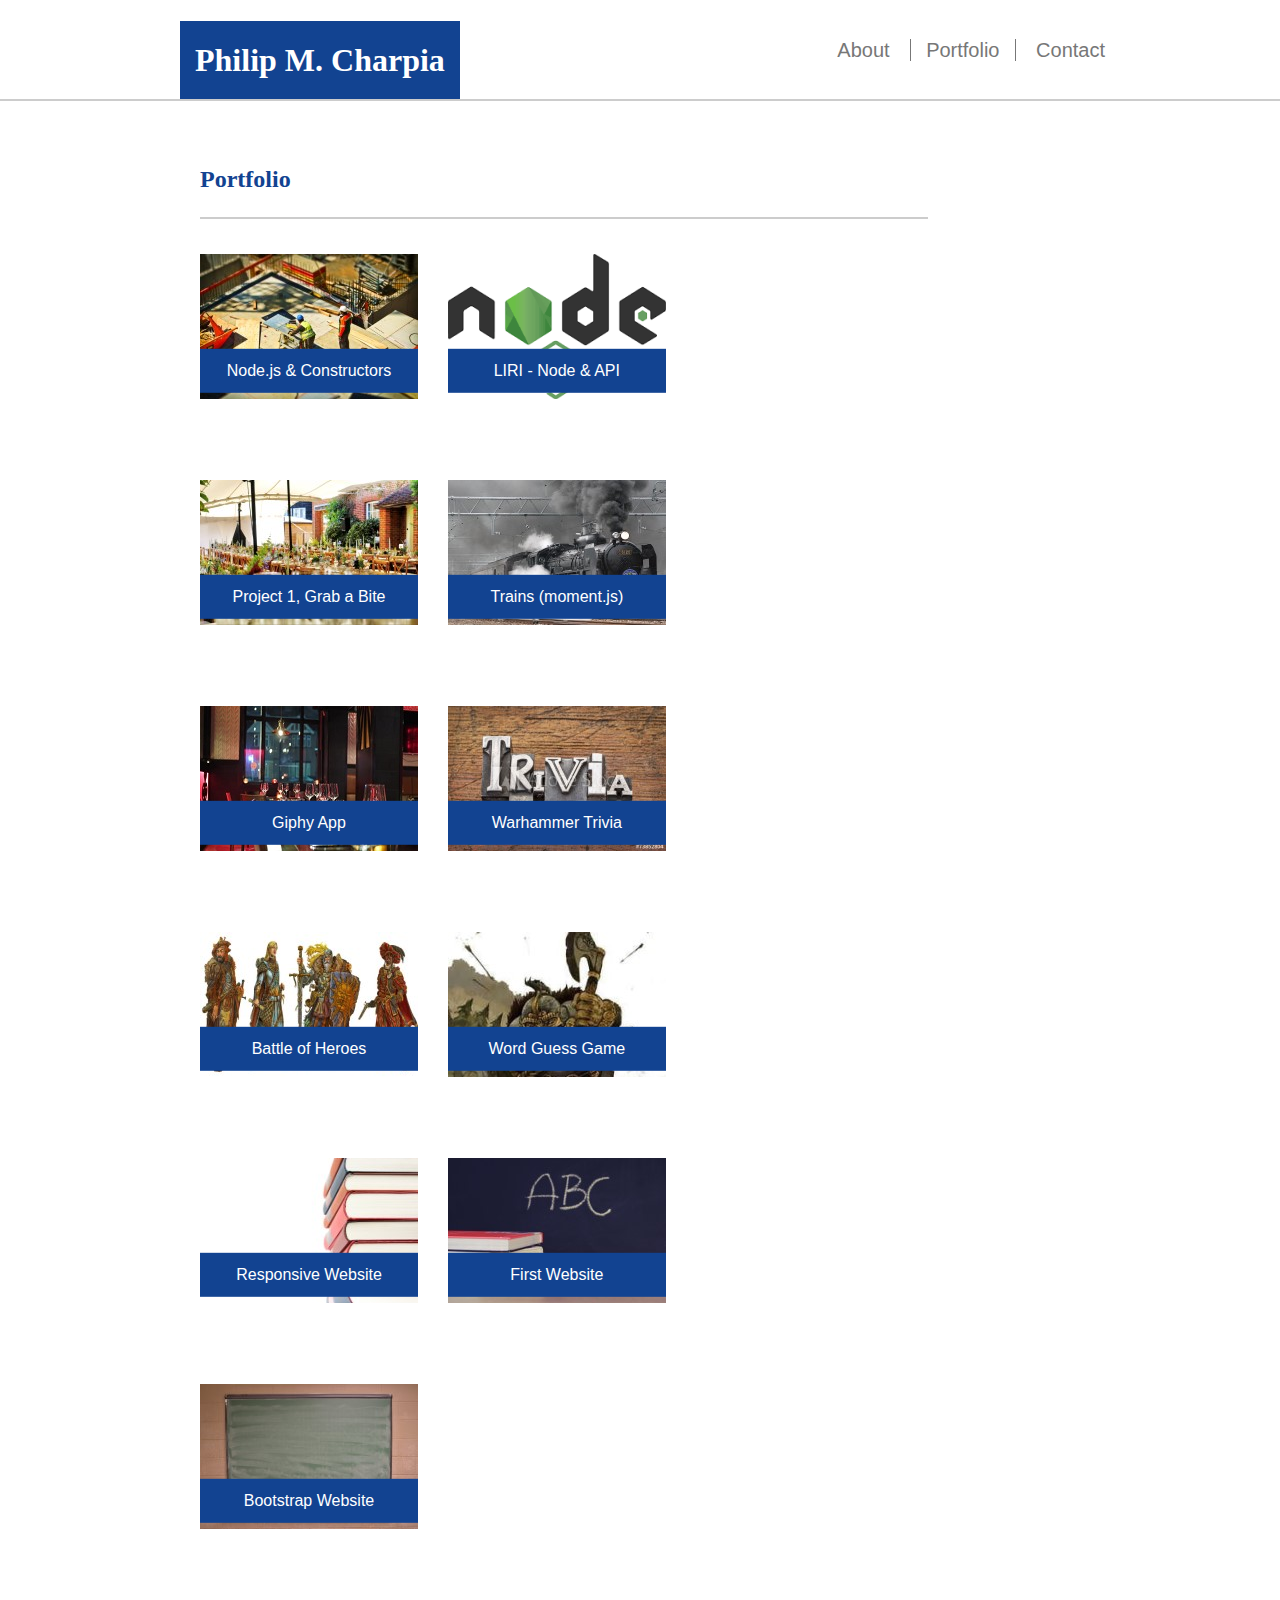
==== index.html @ e453adb9 "portfolio links open in new tab" ====
<!DOCTYPE html>
<html lang="en">
<head>
    <meta charset="UTF-8">
    <meta name="viewport" content="width=device-width, initial-scale=1.0">
    <meta http-equiv="X-UA-Compatible" content="ie=edge">
    <link rel="stylesheet" href="assets/css/style.css">
    <title>Class Links</title>
</head>
<body>
    <div class="all-content">
        <header class="main-header head-container">
            <h1 id="name">Philip M. Charpia</h1>
            <div class="nav">
                <ul>
                    <li><a href="about.html">About</a></li>
                    <li><a href="#" id="mid-line">Portfolio</a></li>
                    <li><a href="contact.html">Contact</a></li>
                </ul>
            </div>
        </header>
        
        <section class="content">
            <div class="container">
                <div class="container3">
                    <h2>Portfolio</h2>
                    <ul class="linkPictures">
                        <li class="img-overlay">
                            <a href="https://github.com/pcharpia6/word-guess-cli" target="_blank">
                                <img class="portfolioLink" src="assets/images/constructors.jpeg" alt="constructors.js">
                                <div class="overlayText">Node.js & Constructors</div>
                            </a>
                        </li>
                        <li class="img-overlay">
                            <a href="https://github.com/pcharpia6/liri-node-app" target="_blank">
                                <img class="portfolioLink" src="assets/images/node.png" alt="liri.js">
                                <div class="overlayText">LIRI - Node & API</div>
                            </a>
                        </li>
                        <li class="img-overlay">
                            <a href="https://pcharpia6.github.io/UNCH-Project-1/" target="_blank">
                                <img class="portfolioLink" src="assets/images/restaurant.jpeg" alt="grab a bite">
                                <div class="overlayText">Project 1, Grab a Bite</div>
                            </a>
                        </li>
                        <li class="img-overlay">
                            <a href="https://pcharpia6.github.io/train-time/" target="_blank">
                                <img class="portfolioLink" src="assets/images/train.jpeg" alt="train times">
                                <div class="overlayText">Trains (moment.js)</div>
                            </a>
                        </li>
                        <li class="img-overlay">
                            <a href="https://pcharpia6.github.io/week-07-homework/" target="_blank">
                                <img class="portfolioLink" src="assets/images/diner.jpeg" alt="giphy-app">
                                <div class="overlayText">Giphy App</div>
                            </a>
                        </li>
                        <li class="img-overlay">
                            <a href="https://pcharpia6.github.io/TriviaGame/" target="_blank">
                                <img class="portfolioLink" src="assets/images/trivia.jpg" alt="trivia-game">
                                <div class="overlayText">Warhammer Trivia</div>
                            </a>
                        </li>
                        <li class="img-overlay">
                            <a href="https://pcharpia6.github.io/unit-4-game/" target="_blank">
                                <img class="portfolioLink" src="assets/images/unit-4-game.jpg" alt="unit-4-game">
                                <div class="overlayText">Battle of Heroes</div>
                            </a>
                        </li>
                        <li class="img-overlay">
                            <a href="https://pcharpia6.github.io/word-guess-game/" target="_blank">
                                <img class="portfolioLink" src="assets/images/dwarf-word-guess.jpg" alt="Word Guess">
                                <div class="overlayText">Word Guess Game</div>
                            </a>
                        </li>
                        <li class="img-overlay">
                            <a href="https://pcharpia6.github.io/responsive-portfolio/" target="_blank">
                                <img class="portfolioLink" src="assets/images/homework3.jpeg" alt="Responsive">
                                <div class="overlayText">Responsive Website</div>
                            </a>
                        </li>
                        <li class="img-overlay">
                            <a href="https://pcharpia6.github.io/Basic-Portfolio/index.html" target="_blank">
                                <img class="portfolioLink" src="assets/images/homework1.jpg" alt="First Website">
                                <div class="overlayText">First Website</div>
                            </a>
                        </li>
                        <li class="img-overlay">
                            <a href="https://pcharpia6.github.io/bootstrap-portfolio/" target="_blank">
                                <img class="portfolioLink" src="assets/images/homework2.jpeg" alt="Bootstrap">
                                <div class="overlayText">Bootstrap Website</div>
                            </a>
                        </li>
                    </ul>                    
                </div>
            </div>
        </section>
        <br>
    </div>  
        <!-- <footer>
            <p>Copyright &copy;</p>
        </footer>
</body> -->
</html>
---- assets/css/style.css ----
* {
    box-sizing: border-box;
    line-height: 1.5;
    font-family: 'Arial', 'Helvetica Neue', Helvetica, sans-serif;
}

html, body {
    height: 100%;
    margin: 0px;
}

.all-content {
    min-height:100%;
}

.container {
    max-width: 960px;
    margin: auto;
}

.container3 {
    max-width: 768px;
    background-color: #ffffff;
    padding: 20px;
    margin: 20px;
}

.head-container {
    max-width: 960px;
    margin: auto;
    background-color: #ffffff;
    display: flex;
    justify-content: space-between;
}

.content {
    clear: both;
    padding-bottom: 200px;
    width: 100%;
    height: 100%;
    border-top: 2px solid #cccccc;
    background: url(../images/background.png) no-repeat center center fixed;
    background-size: cover;
    overflow: hidden;
}

.about {
    /* display: flex; */
    flex-wrap: wrap;
}

.no-flex {
    display: block;
}

.flt-lf {
    float: left;
    padding-right: 15px;
}

footer {
    clear: both;
    background-color: #666666;
    text-align: center;
    padding-top: 40px;
    padding-bottom: 5px;
    color: #ffffff;
    border-top: 8px solid #124391;
    position: sticky;
    position: -webkit-sticky;
    bottom: 0;
    width: 100%;
    margin-top: -71px;
}

footer p {
    margin: 0px;
}

h1 {
    font-family: 'Georgia', Times, Times New Roman, serif;
    color: white;
    background-color: #124391;
    padding: 15px;
    text-align: center;
    margin-bottom: 0px;
}

h2 {
    font-family: 'Georgia', Times, Times New Roman, serif;
    color: #124391;
    border-bottom: 2px solid #cccccc;
    padding-bottom: 20px;
}

form {
    margin: 15px 0px;
}

form label {
    margin: 6px 0px;
}

form input {
    margin: 6px 0px;
}

form textarea {
    margin: 6px 0px;
}

form .text{
    width: 100%;
}

.nav {
    text-align: center;
    font-size: 20px;
}

.nav ul {
    padding: 15px 0px;
    margin-bottom: 0px;
}

.nav li {
    display: inline;
}

.nav a {
    text-decoration: none;
    color: #777777;
    padding: 0px 15px;
    margin-top: 15px;
}

ul.linkPictures {
    padding: 0px;
}

li.img-overlay {
    margin: 15px 25px 15px 0px;
}

.linkPictures {
    position: relative;
    width: 100%;
}

.img-overlay {
    position: relative;
    text-align: center;
    max-width: 30%;
    display: inline-block;
    margin: 25px 15px;
    font-size: 24;
}

.overlayText {
    position: relative;
    float: left;
    margin: auto;
    top: 50%;
    transform: translate(0%, -130%);
    background-color: #124391;
    padding: 10px;
    color: white;
    width: 218px;
}

.portfolioLink {
    margin: 0px;
    max-width: 218px;
    max-height: 145px;
}

.button {
    background-color: #124391;
    color: white;
    padding: 8px 20px;
    border: none;
    font-weight: bold;
}

#mid-line {
    border-right: 1px solid #777777;
    border-left: 1px solid #777777;
}

#name {
    margin-left: 20px;
}


@media screen and (max-width: 740px) {
    h1, .nav {
        display: block;
        width: 100%;
    }

    header {
        position: static;
    }

    #name {
        margin: 0px;
    }

    .head-container {
        flex-wrap: wrap;
        max-width: 680px;
    }

    .img-overlay {
        display: block;
        width: 218px;
        margin: auto;
    }

    .flt-lf {
        display: block;
        float: none;
    }

    #headshot {
        height: 364px;
        width: 420px;  
        margin: auto;
    }
}
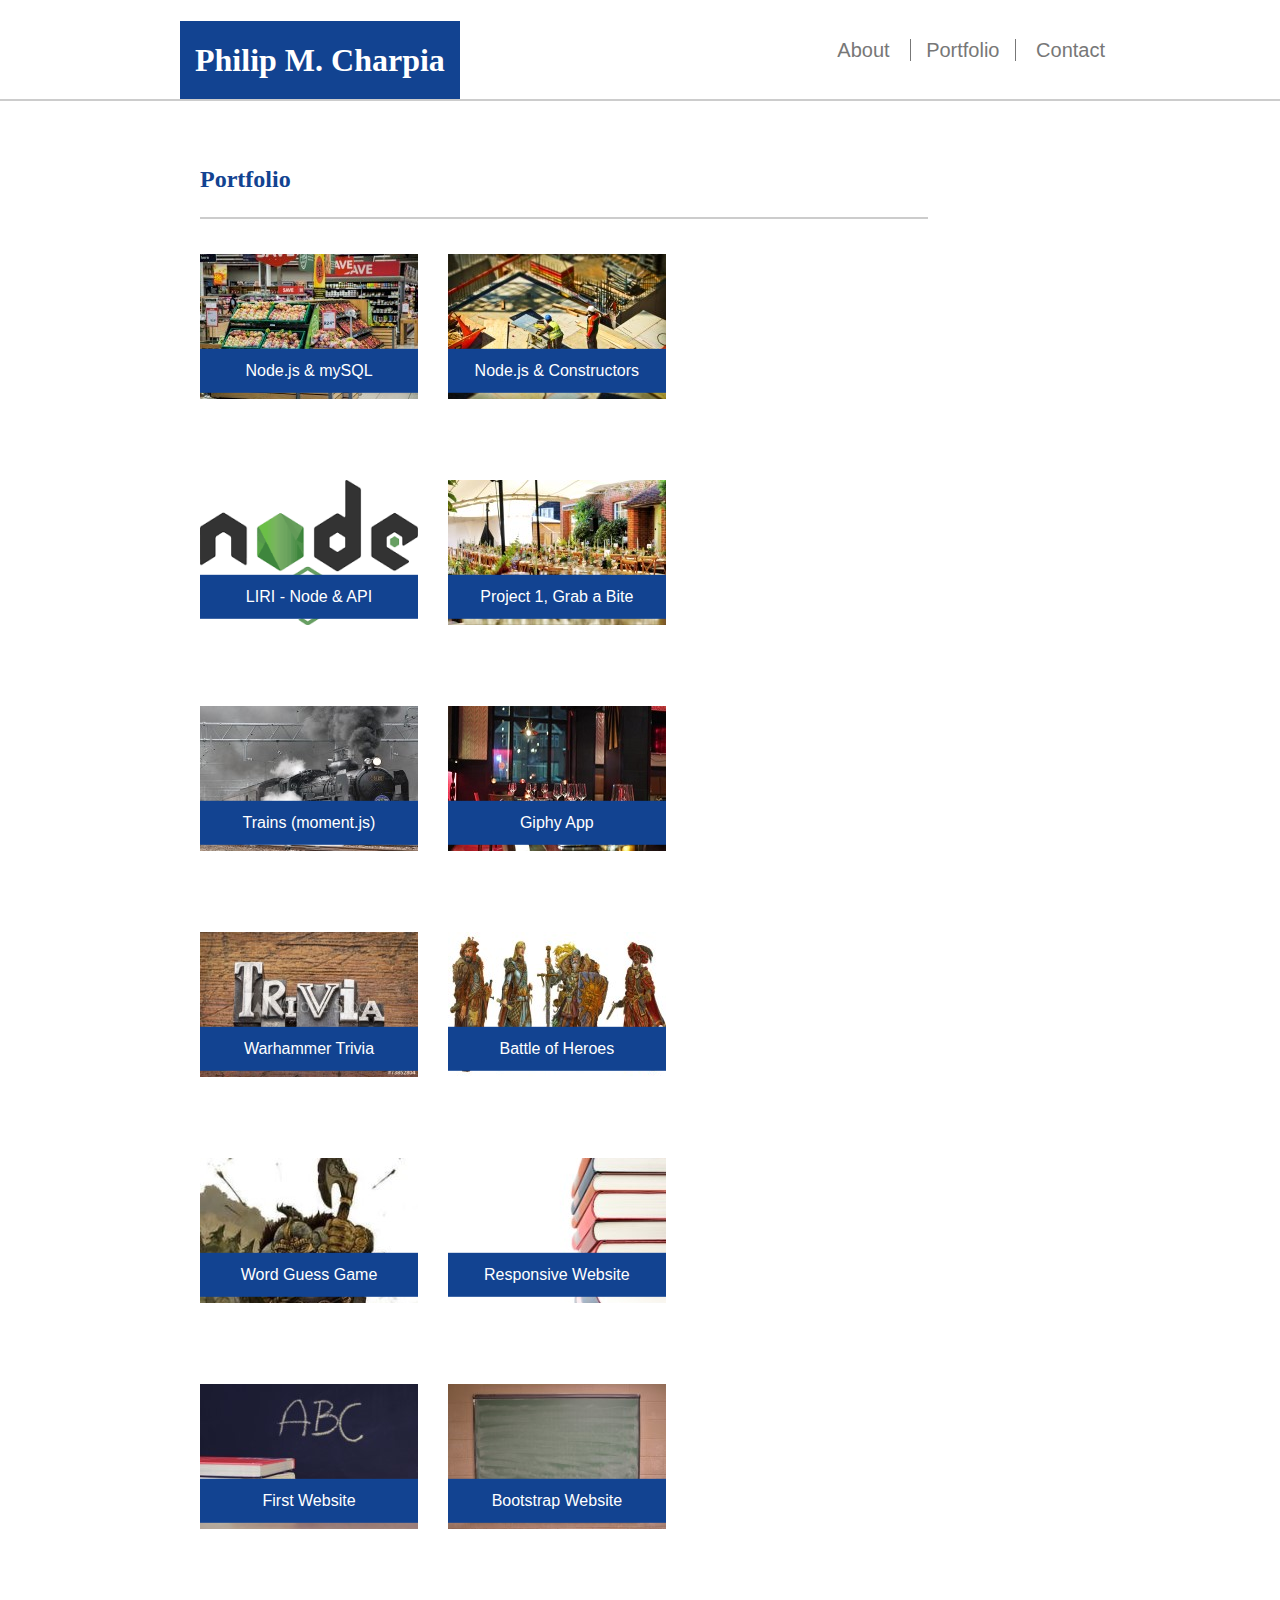
==== commit 8481ee9f: "added the mySQL homework" ====
--- a/index.html
+++ b/index.html
@@ -25,6 +25,12 @@
                 <div class="container3">
                     <h2>Portfolio</h2>
                     <ul class="linkPictures">
+                        <li class="img-overlay">
+                            <a href="https://github.com/pcharpia6/bamazon" target="_blank">
+                                <img class="portfolioLink" src="assets/images/store.jpeg" alt="mySQL.js">
+                                <div class="overlayText">Node.js & mySQL</div>
+                            </a>
+                        </li>
                         <li class="img-overlay">
                             <a href="https://github.com/pcharpia6/word-guess-cli" target="_blank">
                                 <img class="portfolioLink" src="assets/images/constructors.jpeg" alt="constructors.js">
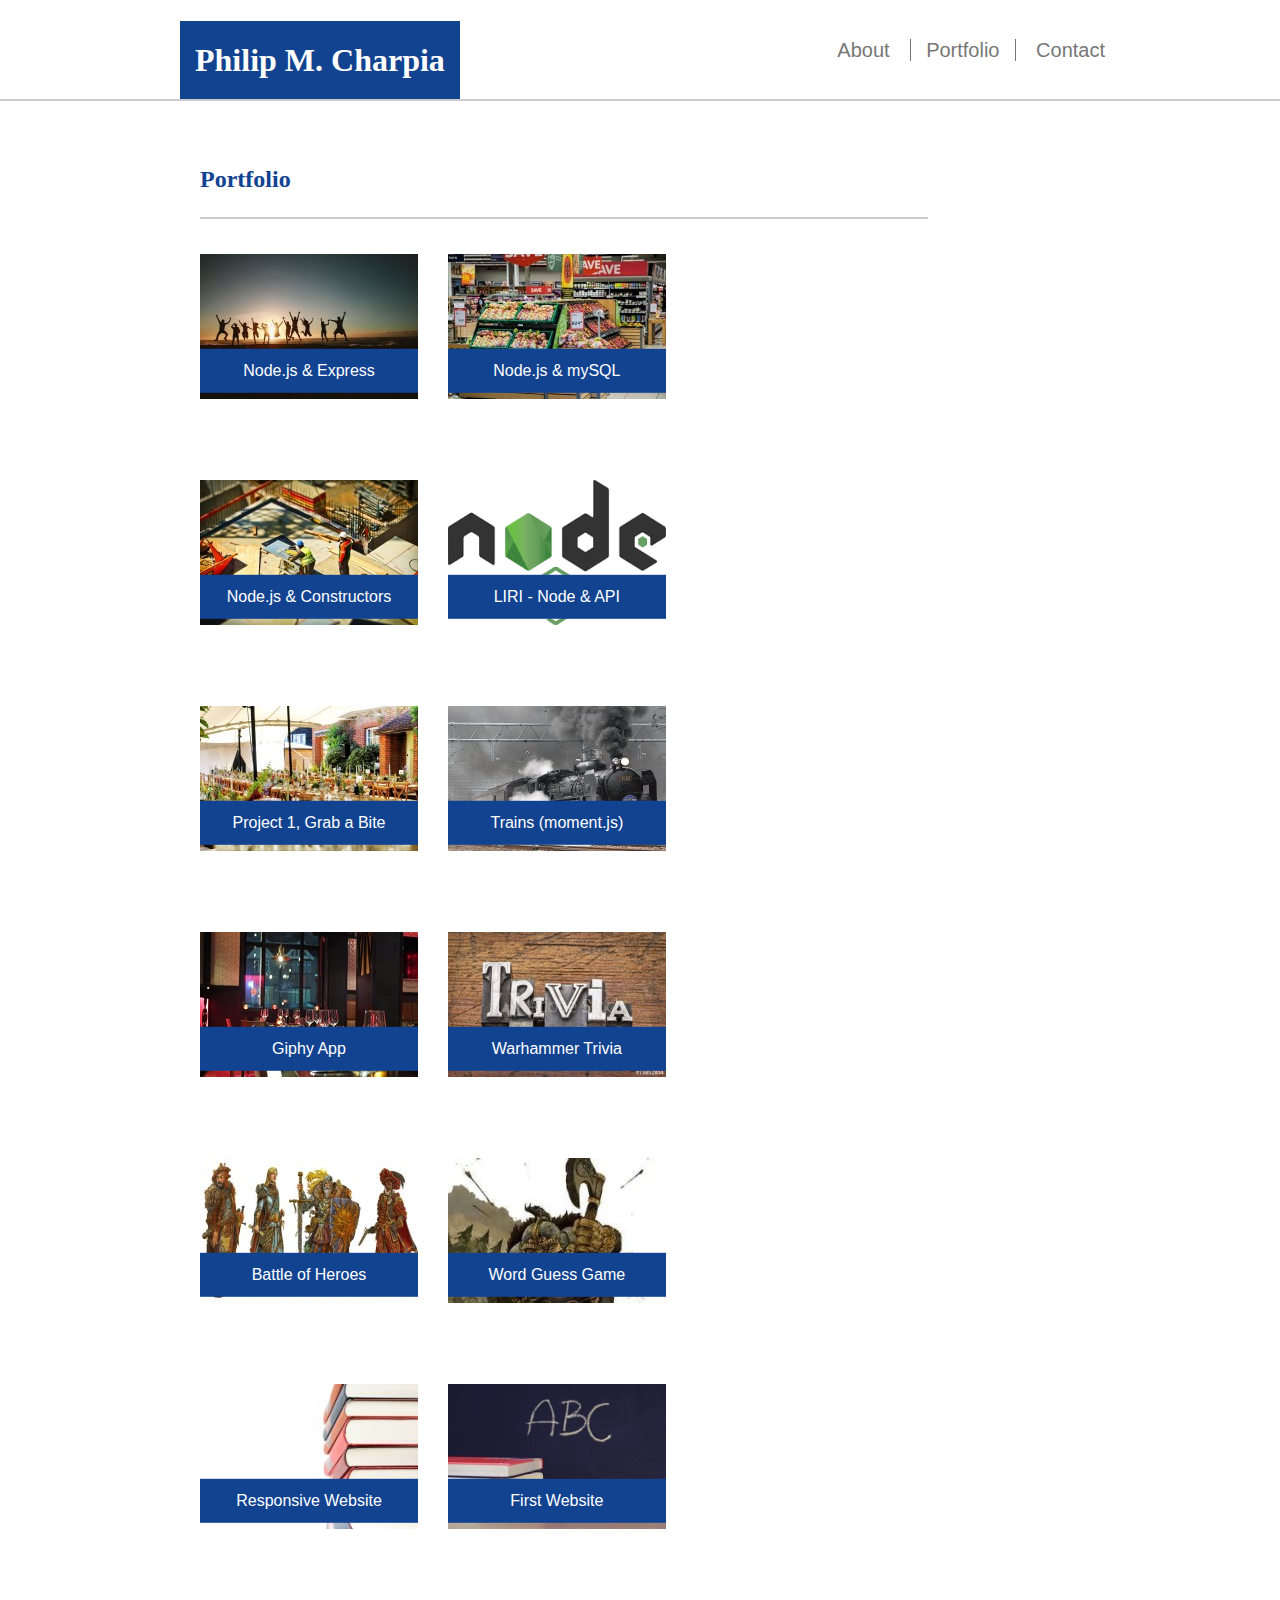
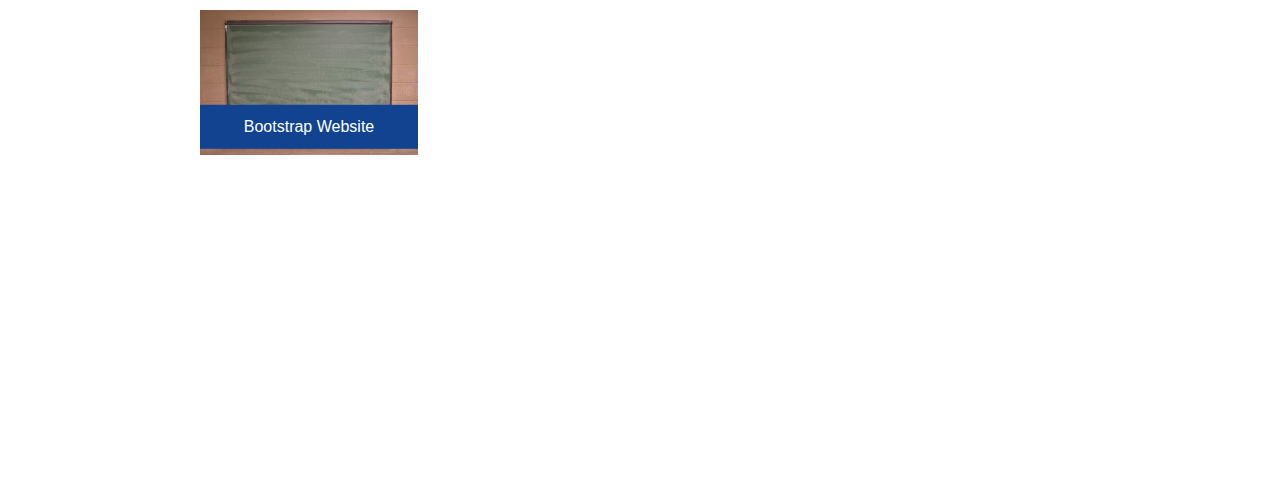
==== commit f143dfae: "added friend-finder link" ====
--- a/index.html
+++ b/index.html
@@ -25,6 +25,12 @@
                 <div class="container3">
                     <h2>Portfolio</h2>
                     <ul class="linkPictures">
+                        <li class="img-overlay">
+                            <a href="https://desolate-coast-49600.herokuapp.com/" target="_blank">
+                                <img class="portfolioLink" src="assets/images/friends.jpeg" alt="node & express friend finder">
+                                <div class="overlayText">Node.js & Express</div>
+                            </a>
+                        </li>
                         <li class="img-overlay">
                             <a href="https://github.com/pcharpia6/bamazon" target="_blank">
                                 <img class="portfolioLink" src="assets/images/store.jpeg" alt="mySQL.js">
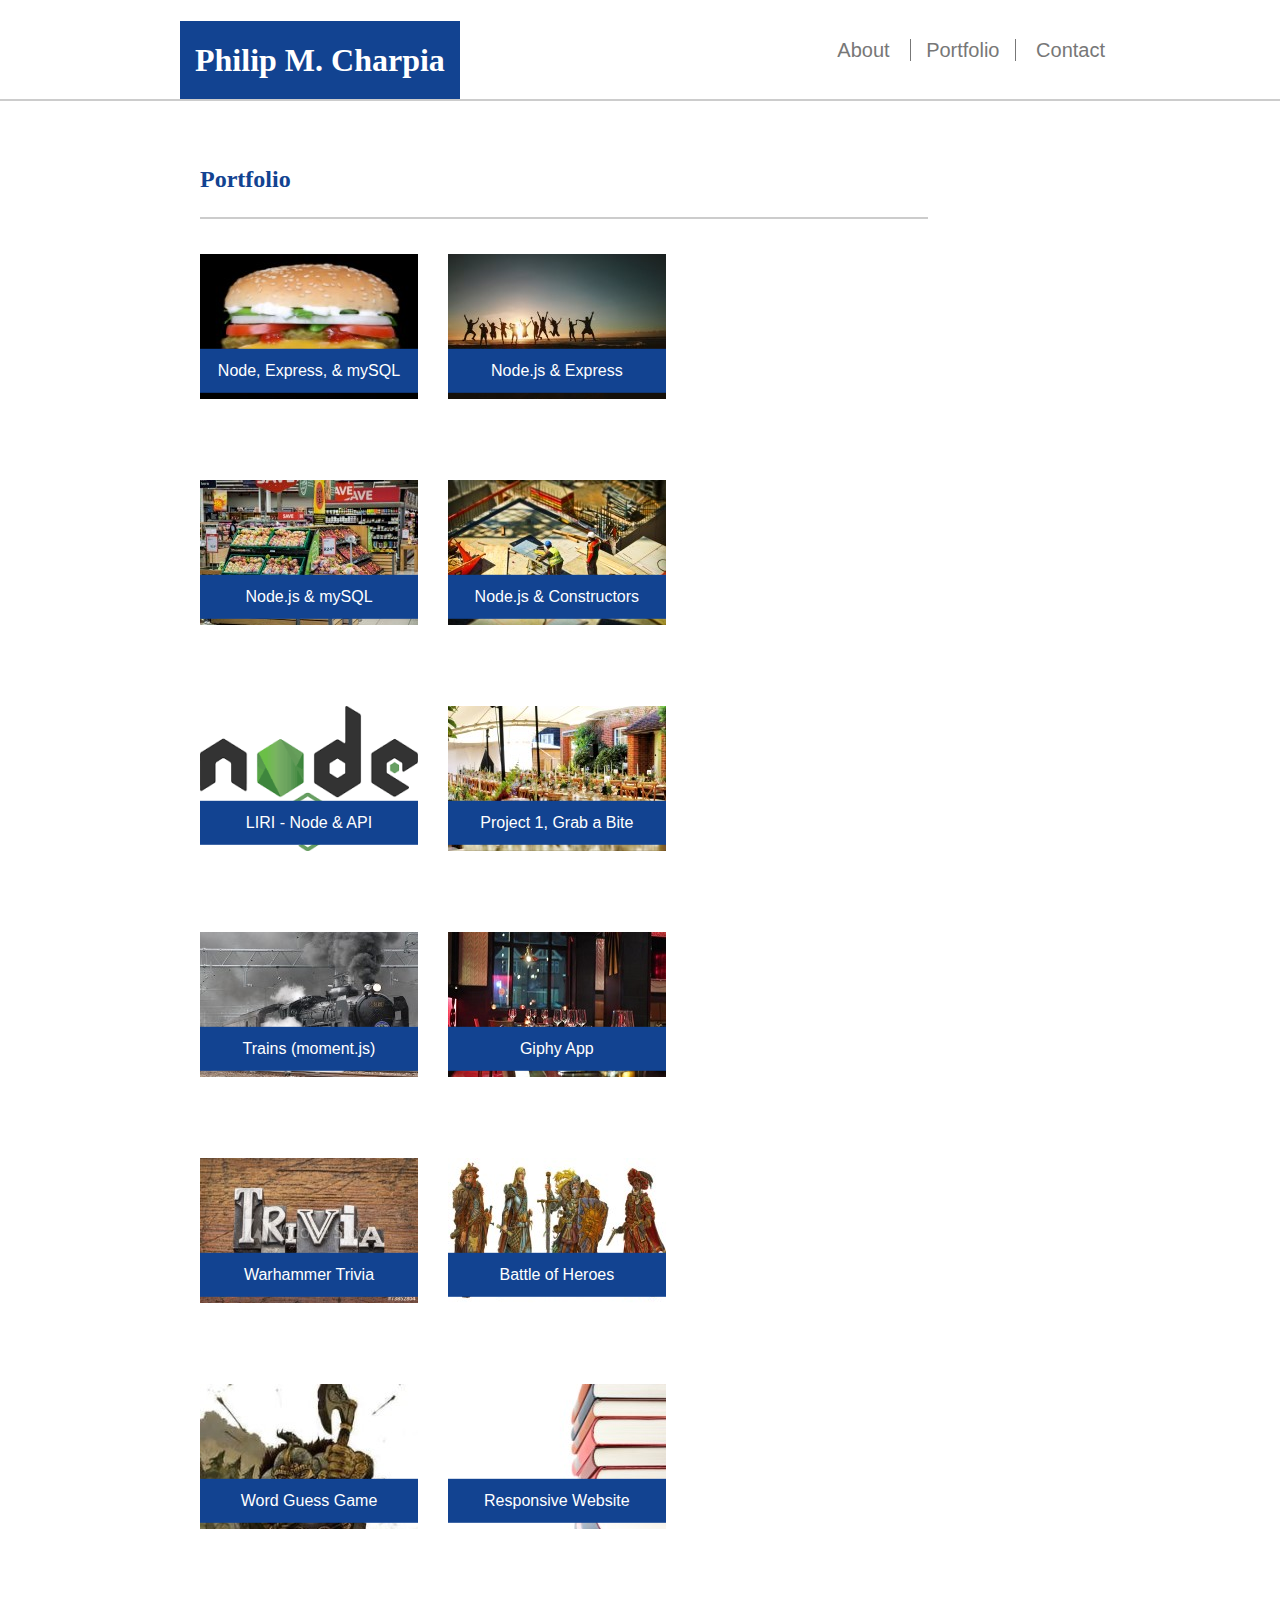
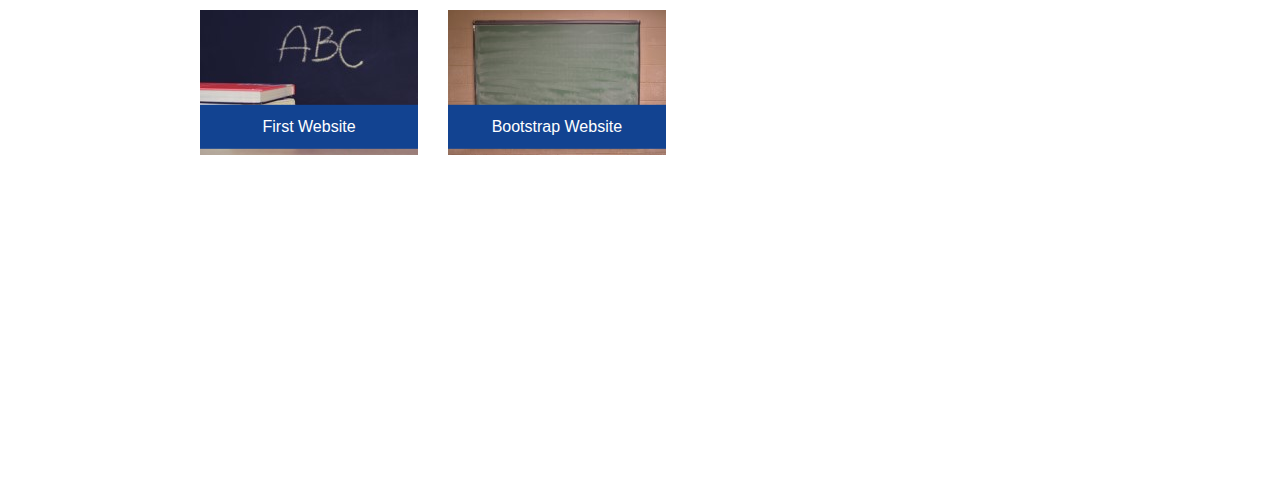
==== commit 17f379ea: "added burgers app" ====
--- a/index.html
+++ b/index.html
@@ -25,6 +25,12 @@
                 <div class="container3">
                     <h2>Portfolio</h2>
                     <ul class="linkPictures">
+                        <li class="img-overlay">
+                            <a href="https://hidden-beach-70010.herokuapp.com/" target="_blank">
+                                <img class="portfolioLink" src="assets/images/hamburger.jpeg" alt="heroku hosted node & sql">
+                                <div class="overlayText">Node, Express, & mySQL</div>
+                            </a>
+                        </li>
                         <li class="img-overlay">
                             <a href="https://desolate-coast-49600.herokuapp.com/" target="_blank">
                                 <img class="portfolioLink" src="assets/images/friends.jpeg" alt="node & express friend finder">
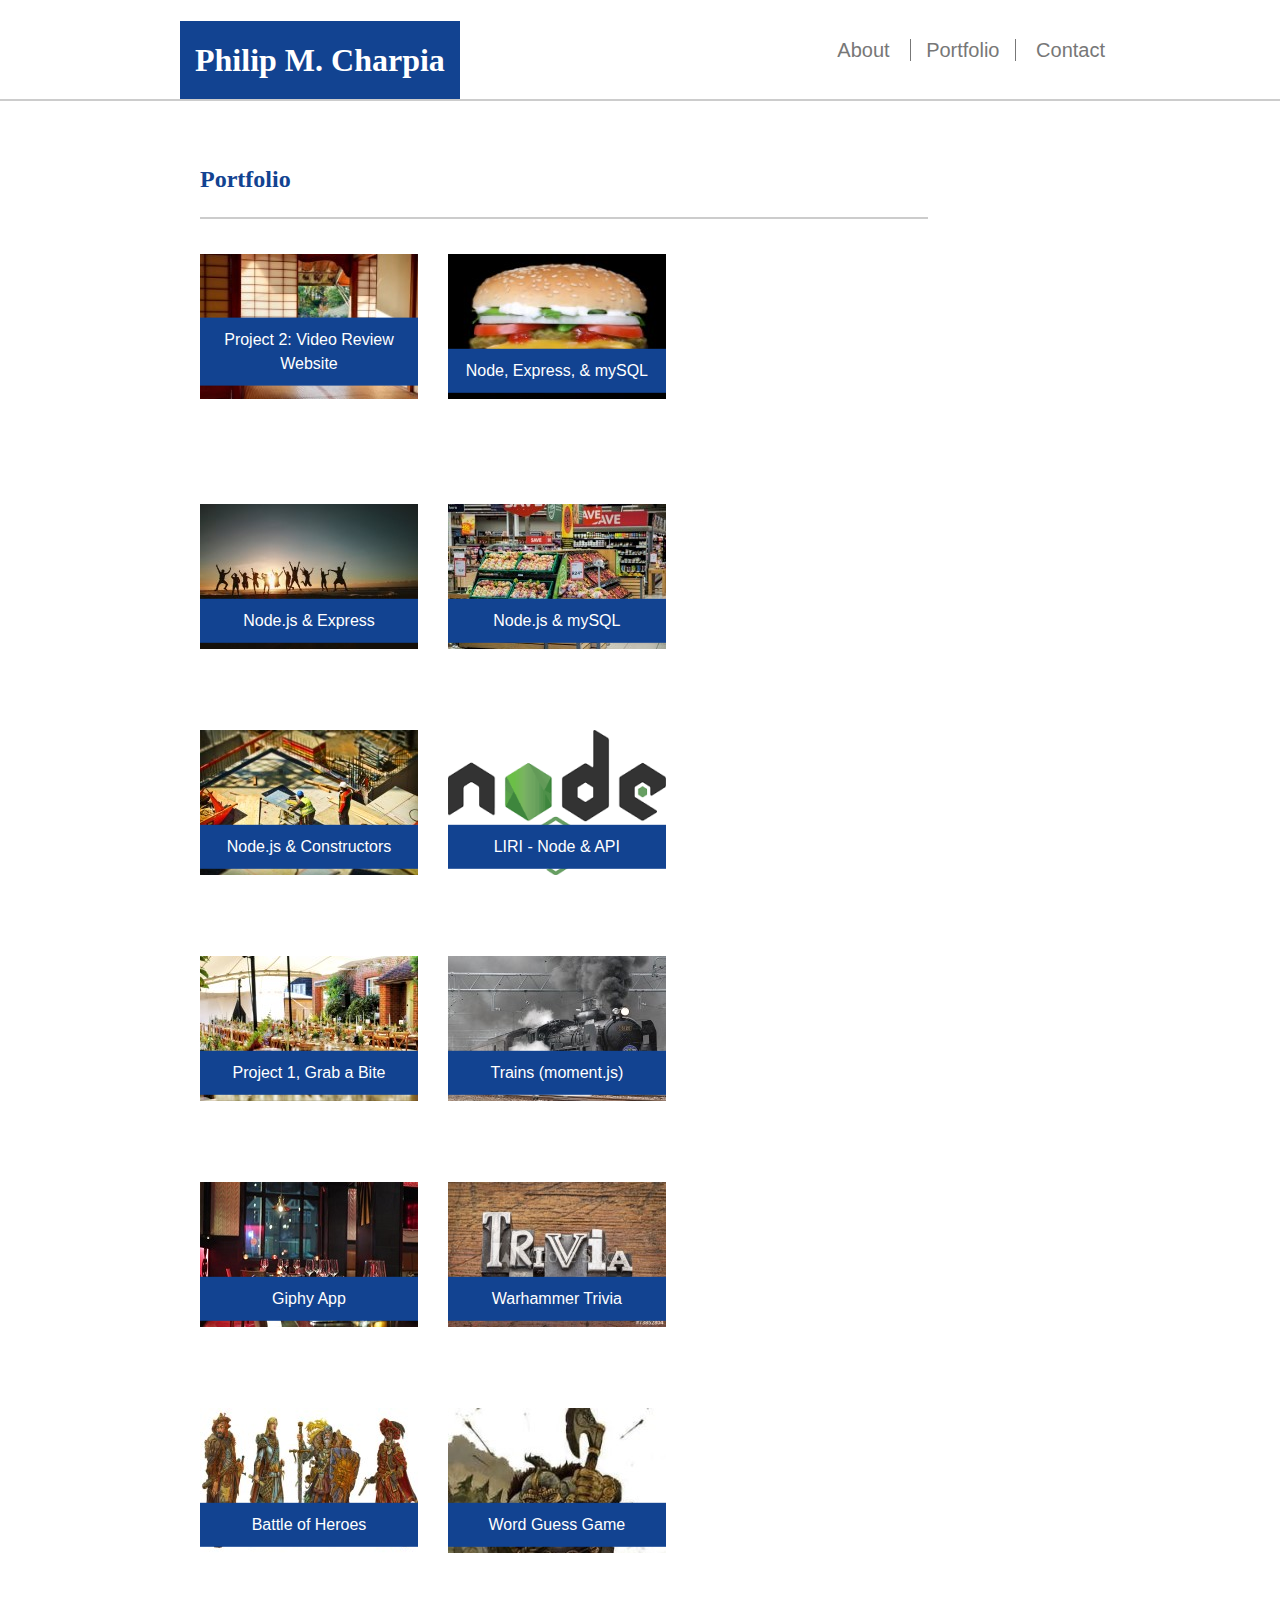
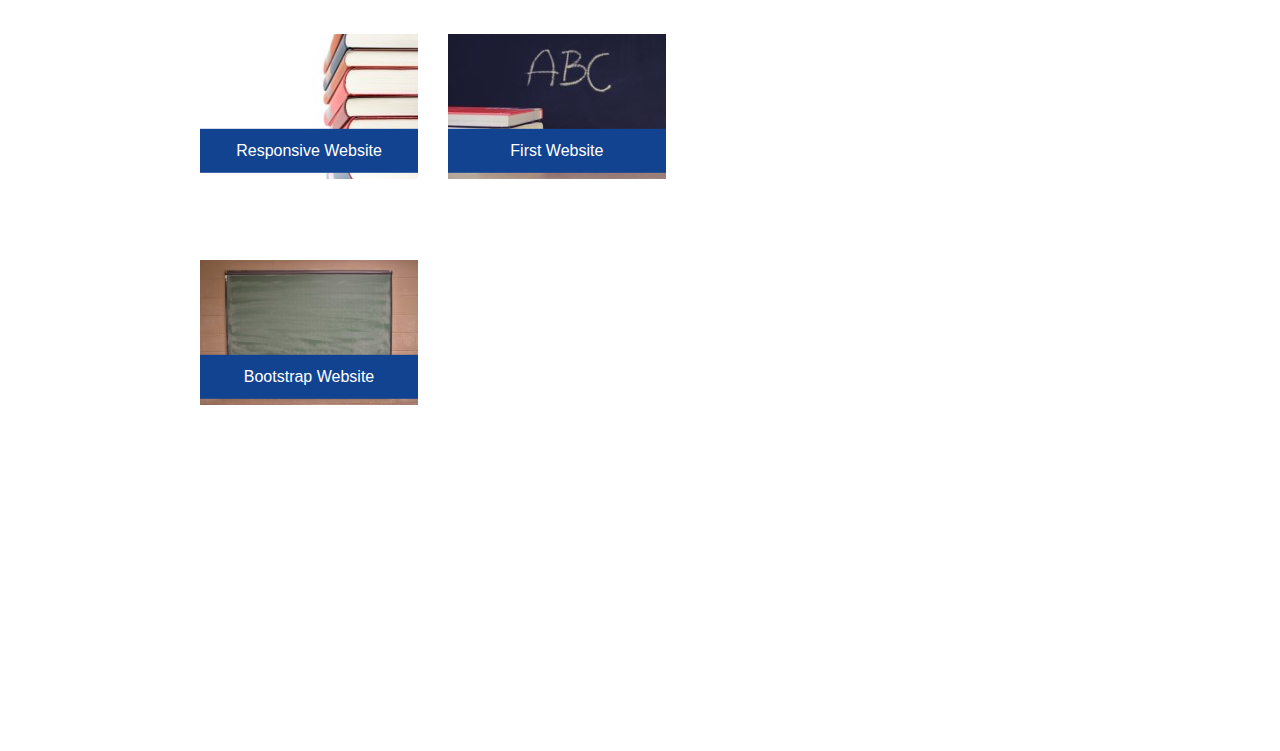
==== commit a04a5683: "added project 2" ====
--- a/index.html
+++ b/index.html
@@ -25,6 +25,12 @@
                 <div class="container3">
                     <h2>Portfolio</h2>
                     <ul class="linkPictures">
+                        <li class="img-overlay">
+                            <a href="https://unch-project-2-group-4.herokuapp.com/" target="_blank">
+                                <img class="portfolioLink" src="assets/images/japanese-doors.jpeg" alt="Project-2 heroku hosted node & sql">
+                                <div class="overlayText">Project 2: Video Review Website</div>
+                            </a>
+                        </li>
                         <li class="img-overlay">
                             <a href="https://hidden-beach-70010.herokuapp.com/" target="_blank">
                                 <img class="portfolioLink" src="assets/images/hamburger.jpeg" alt="heroku hosted node & sql">
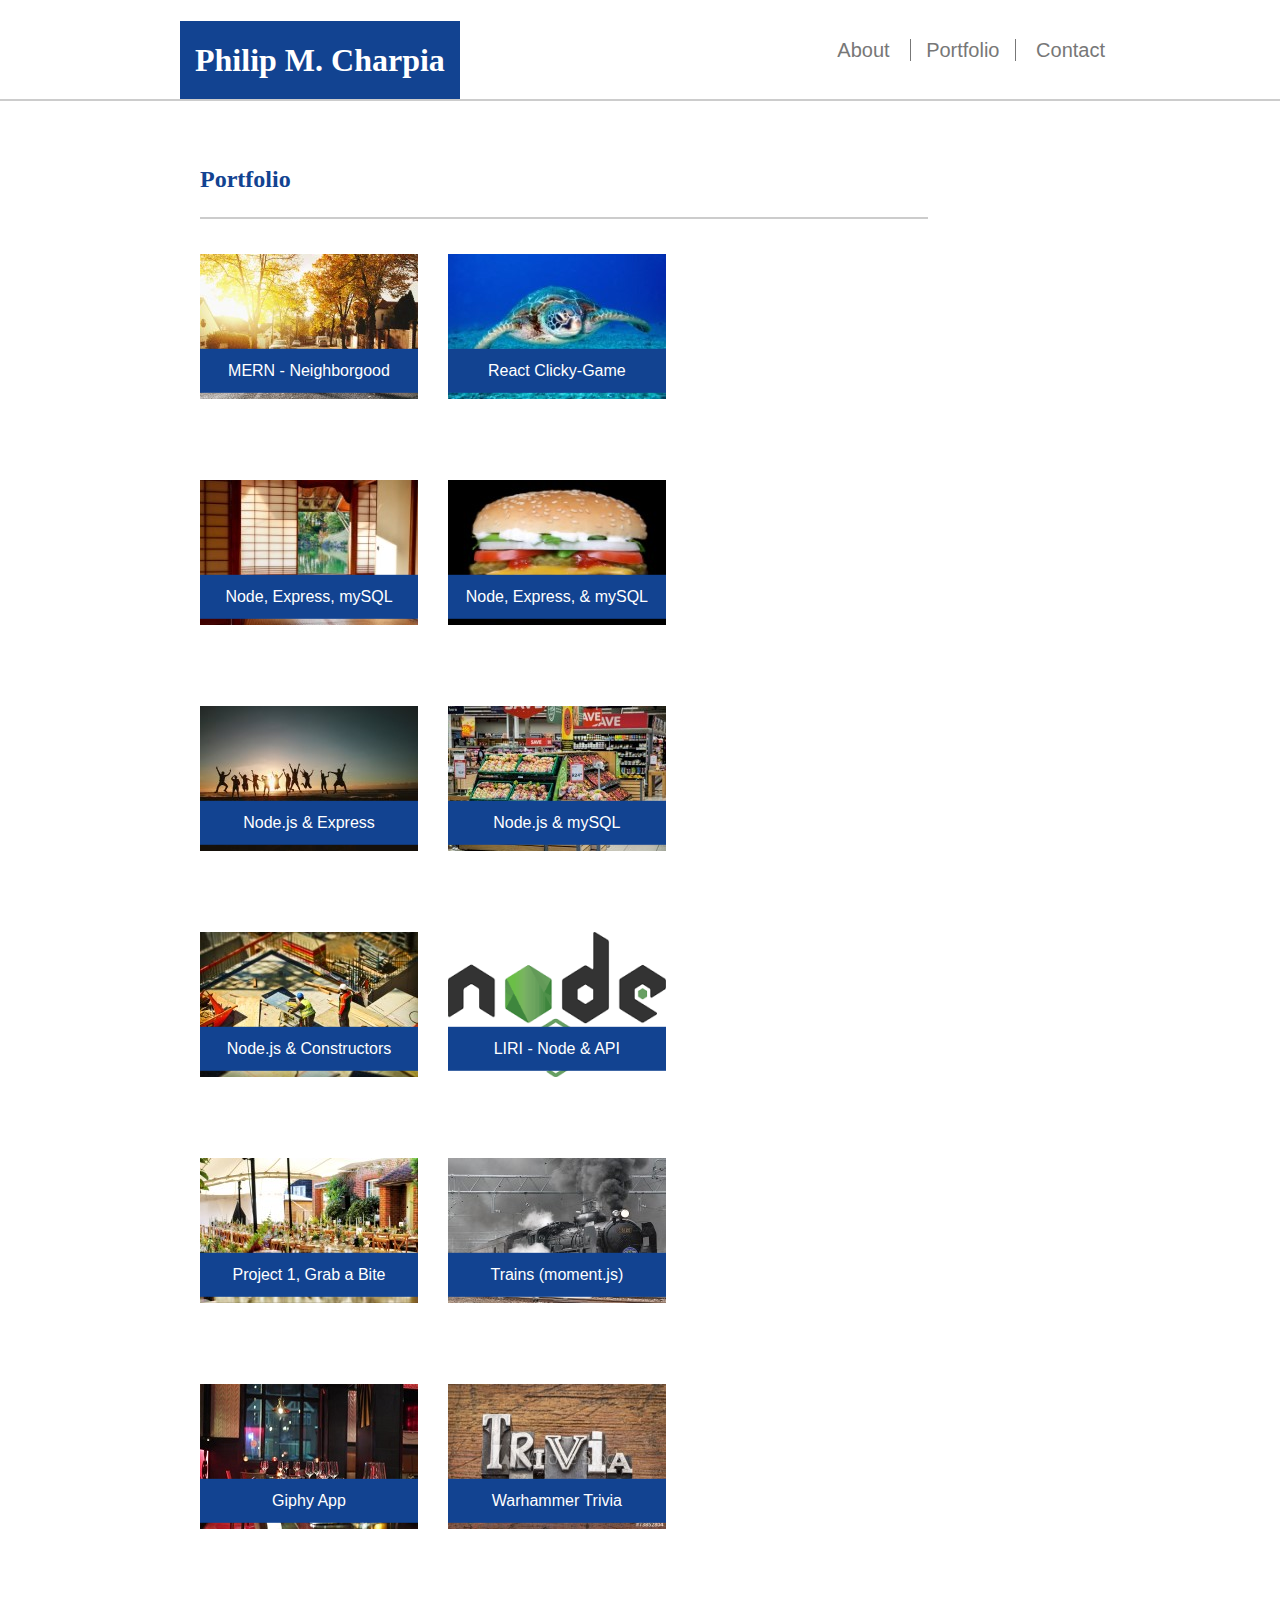
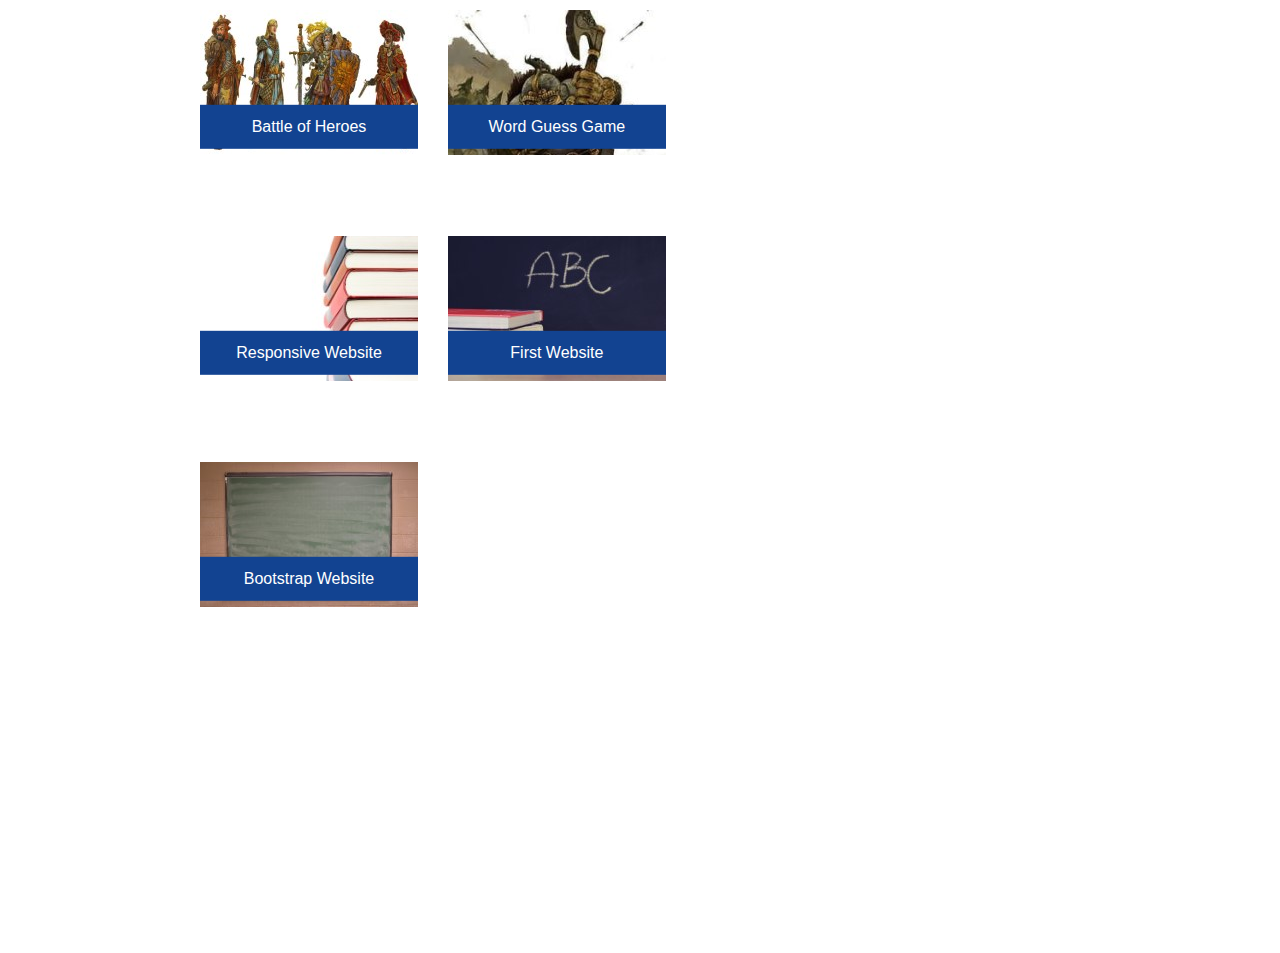
==== commit bdc6ed97: "added clicky game and project 3, updated the about" ====
--- a/index.html
+++ b/index.html
@@ -26,9 +26,21 @@
                     <h2>Portfolio</h2>
                     <ul class="linkPictures">
                         <li class="img-overlay">
+                            <a href="https://neighborgood-react-mongodb.herokuapp.com/" target="_blank">
+                                <img class="portfolioLink" src="assets/images/neighborhood.jpeg" alt="Project-2 heroku hosted node & sql">
+                                <div class="overlayText">MERN - Neighborgood</div>
+                            </a>
+                        </li>
+                        <li class="img-overlay">
+                            <a href="https://pcharpia6.github.io/Clicky-Game/" target="_blank">
+                                <img class="portfolioLink" src="assets/images/turtle.jpeg" alt="Project-2 heroku hosted node & sql">
+                                <div class="overlayText">React Clicky-Game</div>
+                            </a>
+                        </li>
+                        <li class="img-overlay">
                             <a href="https://unch-project-2-group-4.herokuapp.com/" target="_blank">
                                 <img class="portfolioLink" src="assets/images/japanese-doors.jpeg" alt="Project-2 heroku hosted node & sql">
-                                <div class="overlayText">Project 2: Video Review Website</div>
+                                <div class="overlayText">Node, Express, mySQL</div>
                             </a>
                         </li>
                         <li class="img-overlay">
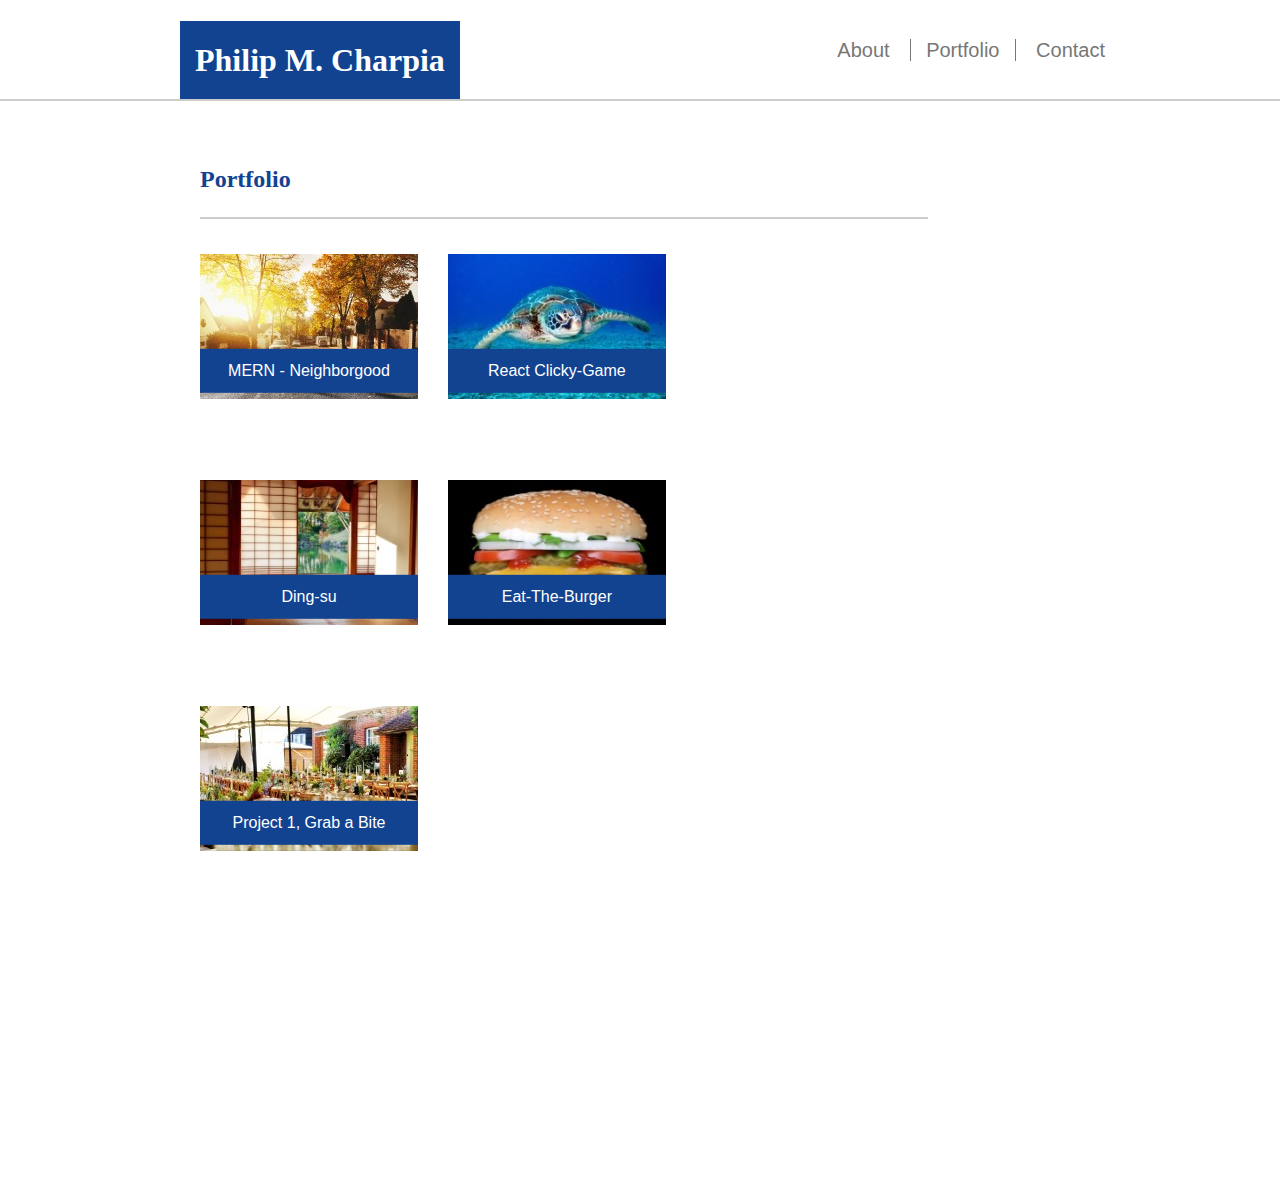
==== commit f38ddda2: "trimmed down the portfolio file" ====
--- a/index.html
+++ b/index.html
@@ -40,91 +40,19 @@
                         <li class="img-overlay">
                             <a href="https://unch-project-2-group-4.herokuapp.com/" target="_blank">
                                 <img class="portfolioLink" src="assets/images/japanese-doors.jpeg" alt="Project-2 heroku hosted node & sql">
-                                <div class="overlayText">Node, Express, mySQL</div>
+                                <div class="overlayText">Ding-su</div>
                             </a>
                         </li>
                         <li class="img-overlay">
                             <a href="https://hidden-beach-70010.herokuapp.com/" target="_blank">
                                 <img class="portfolioLink" src="assets/images/hamburger.jpeg" alt="heroku hosted node & sql">
-                                <div class="overlayText">Node, Express, & mySQL</div>
-                            </a>
-                        </li>
-                        <li class="img-overlay">
-                            <a href="https://desolate-coast-49600.herokuapp.com/" target="_blank">
-                                <img class="portfolioLink" src="assets/images/friends.jpeg" alt="node & express friend finder">
-                                <div class="overlayText">Node.js & Express</div>
-                            </a>
-                        </li>
-                        <li class="img-overlay">
-                            <a href="https://github.com/pcharpia6/bamazon" target="_blank">
-                                <img class="portfolioLink" src="assets/images/store.jpeg" alt="mySQL.js">
-                                <div class="overlayText">Node.js & mySQL</div>
-                            </a>
-                        </li>
-                        <li class="img-overlay">
-                            <a href="https://github.com/pcharpia6/word-guess-cli" target="_blank">
-                                <img class="portfolioLink" src="assets/images/constructors.jpeg" alt="constructors.js">
-                                <div class="overlayText">Node.js & Constructors</div>
-                            </a>
-                        </li>
-                        <li class="img-overlay">
-                            <a href="https://github.com/pcharpia6/liri-node-app" target="_blank">
-                                <img class="portfolioLink" src="assets/images/node.png" alt="liri.js">
-                                <div class="overlayText">LIRI - Node & API</div>
+                                <div class="overlayText">Eat-The-Burger</div>
                             </a>
                         </li>
                         <li class="img-overlay">
                             <a href="https://pcharpia6.github.io/UNCH-Project-1/" target="_blank">
                                 <img class="portfolioLink" src="assets/images/restaurant.jpeg" alt="grab a bite">
                                 <div class="overlayText">Project 1, Grab a Bite</div>
-                            </a>
-                        </li>
-                        <li class="img-overlay">
-                            <a href="https://pcharpia6.github.io/train-time/" target="_blank">
-                                <img class="portfolioLink" src="assets/images/train.jpeg" alt="train times">
-                                <div class="overlayText">Trains (moment.js)</div>
-                            </a>
-                        </li>
-                        <li class="img-overlay">
-                            <a href="https://pcharpia6.github.io/week-07-homework/" target="_blank">
-                                <img class="portfolioLink" src="assets/images/diner.jpeg" alt="giphy-app">
-                                <div class="overlayText">Giphy App</div>
-                            </a>
-                        </li>
-                        <li class="img-overlay">
-                            <a href="https://pcharpia6.github.io/TriviaGame/" target="_blank">
-                                <img class="portfolioLink" src="assets/images/trivia.jpg" alt="trivia-game">
-                                <div class="overlayText">Warhammer Trivia</div>
-                            </a>
-                        </li>
-                        <li class="img-overlay">
-                            <a href="https://pcharpia6.github.io/unit-4-game/" target="_blank">
-                                <img class="portfolioLink" src="assets/images/unit-4-game.jpg" alt="unit-4-game">
-                                <div class="overlayText">Battle of Heroes</div>
-                            </a>
-                        </li>
-                        <li class="img-overlay">
-                            <a href="https://pcharpia6.github.io/word-guess-game/" target="_blank">
-                                <img class="portfolioLink" src="assets/images/dwarf-word-guess.jpg" alt="Word Guess">
-                                <div class="overlayText">Word Guess Game</div>
-                            </a>
-                        </li>
-                        <li class="img-overlay">
-                            <a href="https://pcharpia6.github.io/responsive-portfolio/" target="_blank">
-                                <img class="portfolioLink" src="assets/images/homework3.jpeg" alt="Responsive">
-                                <div class="overlayText">Responsive Website</div>
-                            </a>
-                        </li>
-                        <li class="img-overlay">
-                            <a href="https://pcharpia6.github.io/Basic-Portfolio/index.html" target="_blank">
-                                <img class="portfolioLink" src="assets/images/homework1.jpg" alt="First Website">
-                                <div class="overlayText">First Website</div>
-                            </a>
-                        </li>
-                        <li class="img-overlay">
-                            <a href="https://pcharpia6.github.io/bootstrap-portfolio/" target="_blank">
-                                <img class="portfolioLink" src="assets/images/homework2.jpeg" alt="Bootstrap">
-                                <div class="overlayText">Bootstrap Website</div>
                             </a>
                         </li>
                     </ul>                    
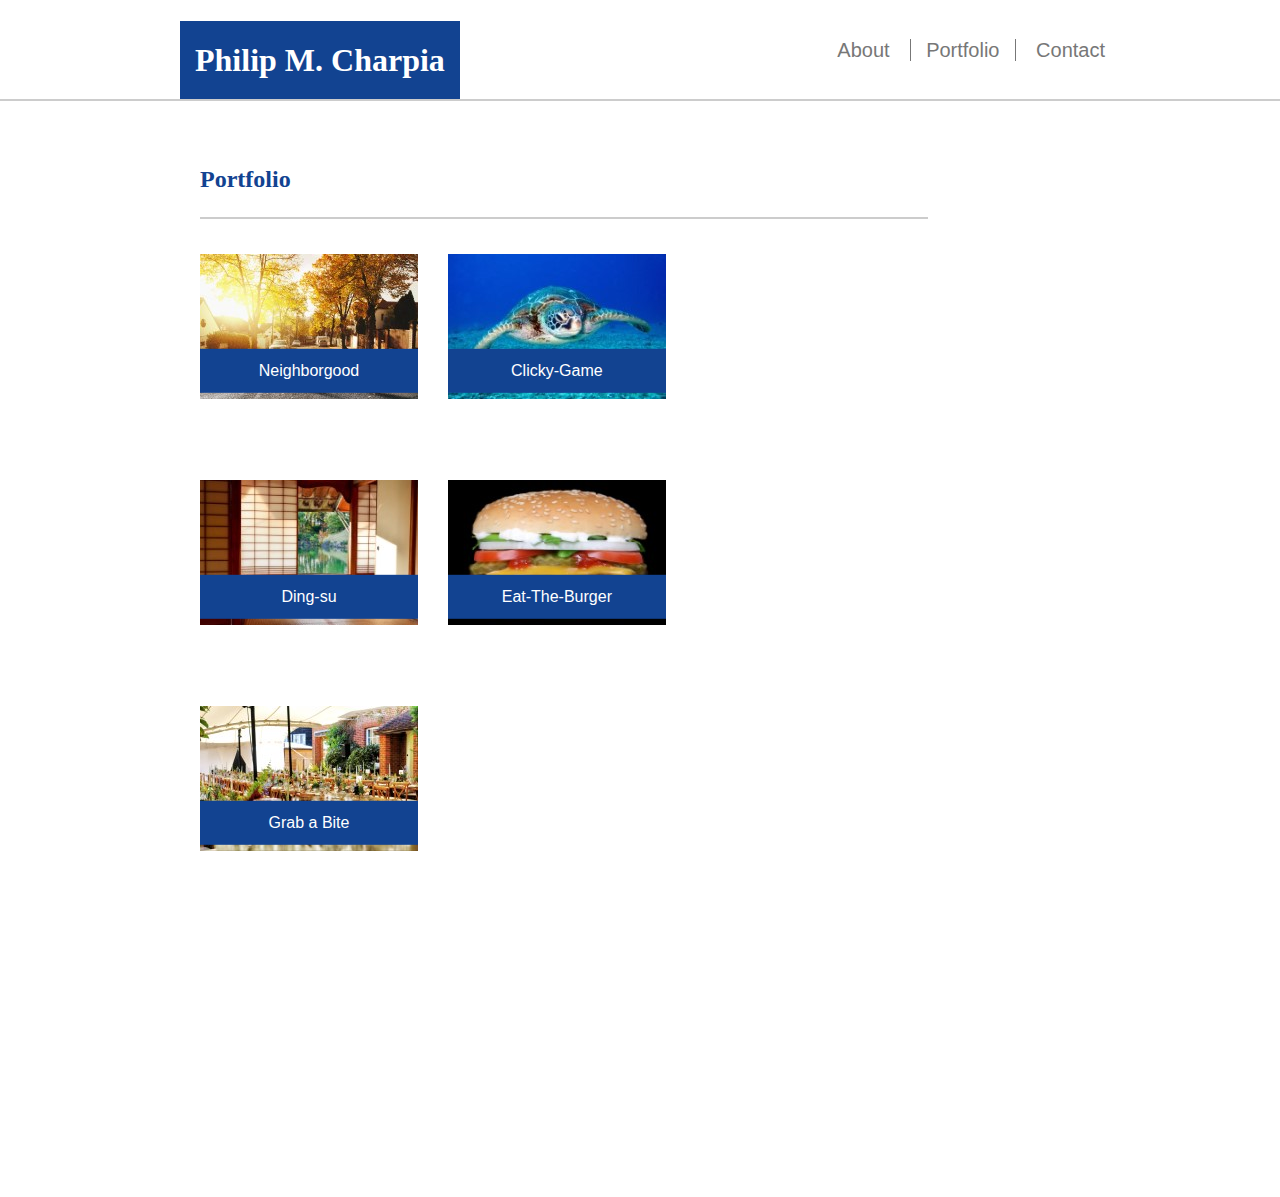
==== commit c2a509e4: "Updating project names" ====
--- a/index.html
+++ b/index.html
@@ -27,14 +27,14 @@
                     <ul class="linkPictures">
                         <li class="img-overlay">
                             <a href="https://neighborgood-react-mongodb.herokuapp.com/" target="_blank">
-                                <img class="portfolioLink" src="assets/images/neighborhood.jpeg" alt="Project-2 heroku hosted node & sql">
-                                <div class="overlayText">MERN - Neighborgood</div>
+                                <img class="portfolioLink" src="assets/images/neighborhood.jpeg" alt="Project-3 heroku hosted node & MongoDB">
+                                <div class="overlayText">Neighborgood</div>
                             </a>
                         </li>
                         <li class="img-overlay">
                             <a href="https://pcharpia6.github.io/Clicky-Game/" target="_blank">
-                                <img class="portfolioLink" src="assets/images/turtle.jpeg" alt="Project-2 heroku hosted node & sql">
-                                <div class="overlayText">React Clicky-Game</div>
+                                <img class="portfolioLink" src="assets/images/turtle.jpeg" alt="Clicky-Game">
+                                <div class="overlayText">Clicky-Game</div>
                             </a>
                         </li>
                         <li class="img-overlay">
@@ -52,7 +52,7 @@
                         <li class="img-overlay">
                             <a href="https://pcharpia6.github.io/UNCH-Project-1/" target="_blank">
                                 <img class="portfolioLink" src="assets/images/restaurant.jpeg" alt="grab a bite">
-                                <div class="overlayText">Project 1, Grab a Bite</div>
+                                <div class="overlayText">Grab a Bite</div>
                             </a>
                         </li>
                     </ul>                    
